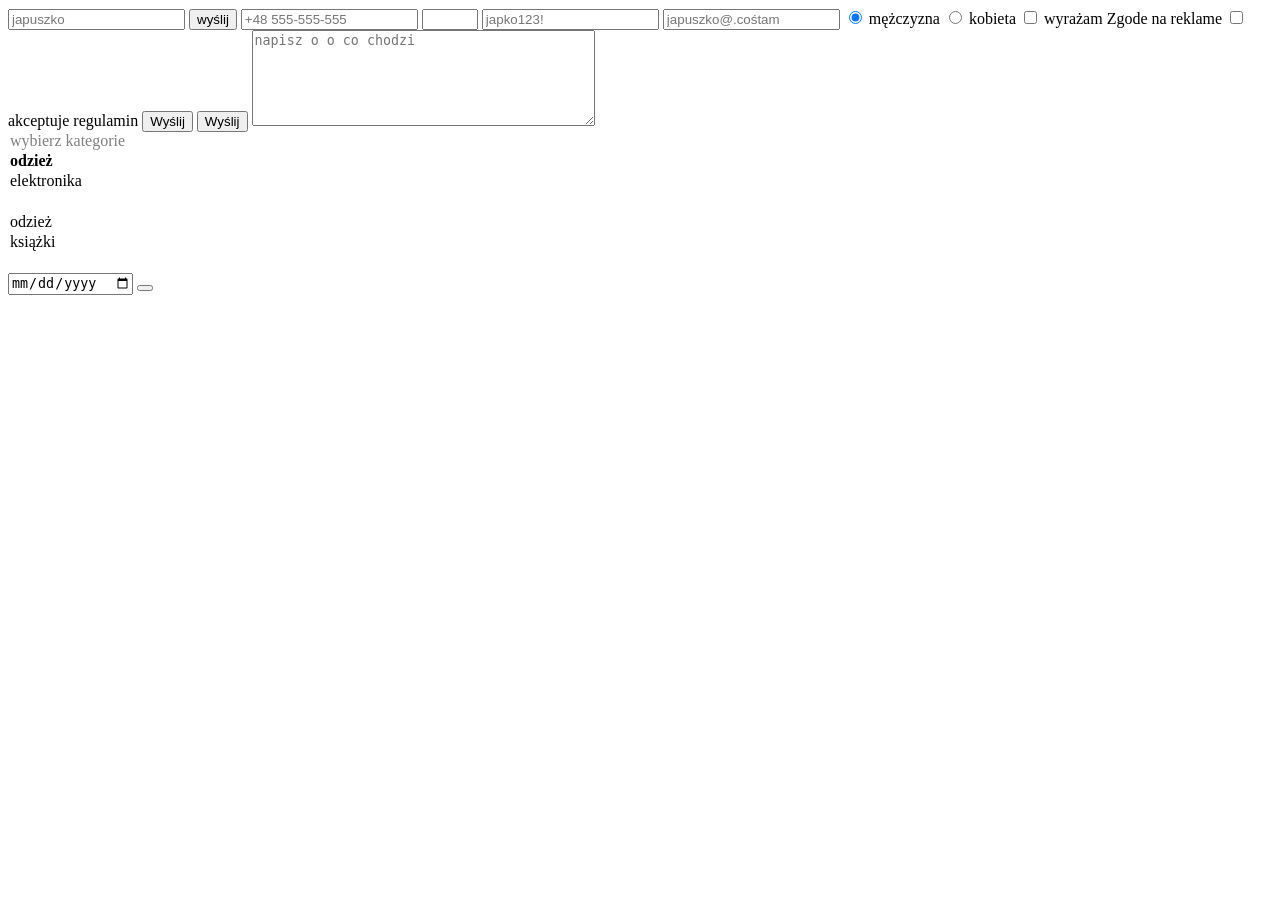
==== formularz.html @ 3daad93e "commit" ====
<!DOCTYPE html>
<html lang="pl">
<head>
    <meta charset="UTF-8">
    <meta name="viewport" content="width=device-width, initial-scale=1.0">
    <title>Document</title>
</head>
<body>
    <!--action i method mają znaczenie tylko dla języka PHP -->
    <form actio="skrypt.php" method="post">
    <!-- type zawsze, name tylko jeśli używamy PHP-->
    <input type="text" name="imie" placeholder="japuszko"  >
    <!-- przycisk submit-->
     <input type="submit" value="wyślij">
    <!--pole typu numer telefonu-->
    <input type="tel" name="telefon" placeholder="+48 555-555-555" pattern="[+][0-9]{2} [0-9]{3}-[0-9]{3}-[0-9]">
      <!--pole numeryczne-->
     <input type="number" name="wiek" min="18" max="100">
     <!--pole na hasło -->
     <input type="password" name="hasło" placeholder="japko123!">
     <!--przycisk-->
     <input type="email" name="mail" placeholder="japuszko@.cośtam">
     
     
     
     <!-- pole wyboru typu radio-->
      <input type="radio" name="plec" value="mezczyzna" checked> mężczyzna
      <input  type="radio" name="plec value=kobieta"> kobieta
     <!-- checkbox-->
      <input type="checkbox" name="ZgodaReklamowa" value="tak"> wyrażam Zgode na reklame
      <input type="checkbox" name="zgodaregaulamin" value="tak" required> akceptuje regulamin
      <input type="submit" value="Wyślij">
      <button type="submit">Wyślij</button>
     <textarea name="wiadomość" rows="6" cols="40" placeholder="napisz o o co chodzi"></textarea>
      <!--lista rozwijana-->
    </select>
     <option value="" disabled selected>wybierz kategorie</option>
          <optgroup label="odzież">
      <option name="Ktegorie">elektronika<option> <!--skrypt widzi elektronika-->  
           <option value="odziesz">odzież</option> <!-- skrypt widzi odziez-->
           <option value="ksiazki">książki</option> <!--skrypt widzi-->
            <option value="elektronika"></option>  
      </optgroup>
        </select>

     <!--pole data / czas-->
     <input type="date" name="termin">
     <!--alternattywny przycisk sumbit-->
     <button type="submit"></button>

    </form>
    </body>
</html>
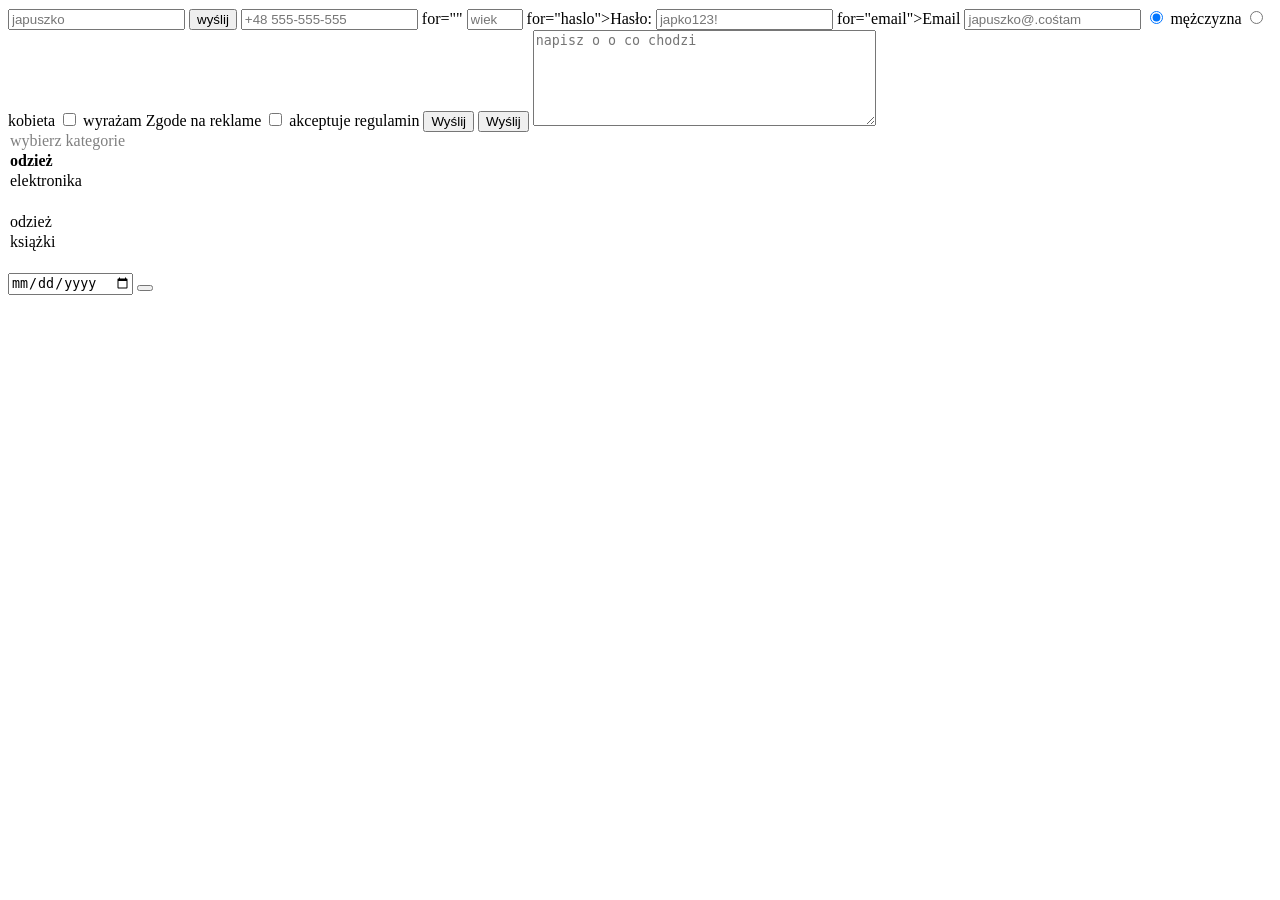
==== commit c4dbc7c5: "Added contact form with fields for message topic and preferred contact method" ====
--- a/formularz.html
+++ b/formularz.html
@@ -15,10 +15,13 @@
     <!--pole typu numer telefonu-->
     <input type="tel" name="telefon" placeholder="+48 555-555-555" pattern="[+][0-9]{2} [0-9]{3}-[0-9]{3}-[0-9]">
       <!--pole numeryczne-->
-     <input type="number" name="wiek" min="18" max="100">
+      <label> for=""</label>
+     <input type="number" name="wiek" placeholder="wiek" min="18" max="100">
      <!--pole na hasło -->
+     <label> for="haslo">Hasło:</label>
      <input type="password" name="hasło" placeholder="japko123!">
      <!--przycisk-->
+     <label>for="email">Email</label>
      <input type="email" name="mail" placeholder="japuszko@.cośtam">
      
      
@@ -27,7 +30,9 @@
       <input type="radio" name="plec" value="mezczyzna" checked> mężczyzna
       <input  type="radio" name="plec value=kobieta"> kobieta
      <!-- checkbox-->
+      <label>
       <input type="checkbox" name="ZgodaReklamowa" value="tak"> wyrażam Zgode na reklame
+      </label>
       <input type="checkbox" name="zgodaregaulamin" value="tak" required> akceptuje regulamin
       <input type="submit" value="Wyślij">
       <button type="submit">Wyślij</button>
@@ -43,6 +48,12 @@
       </optgroup>
         </select>
 
+     <!--pole na hasło-->
+     <label
+
+
+
+
      <!--pole data / czas-->
      <input type="date" name="termin">
      <!--alternattywny przycisk sumbit-->
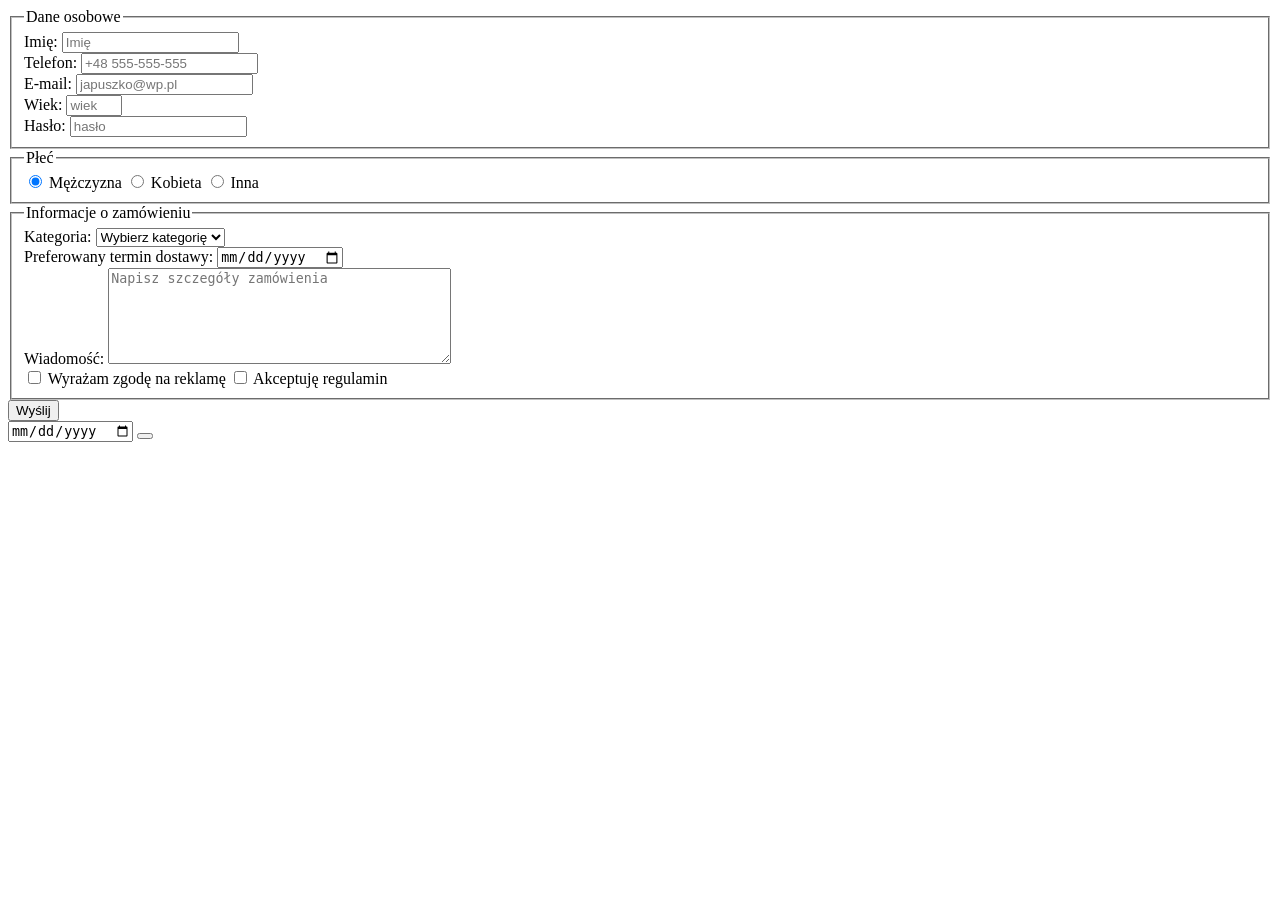
==== commit 279fd723: "Add CSS styles, update form structure, and enhance product display in HTML" ====
--- a/formularz.html
+++ b/formularz.html
@@ -6,50 +6,128 @@
     <title>Document</title>
 </head>
 <body>
-    <!--action i method mają znaczenie tylko dla języka PHP -->
-    <form actio="skrypt.php" method="post">
-    <!-- type zawsze, name tylko jeśli używamy PHP-->
-    <input type="text" name="imie" placeholder="japuszko"  >
-    <!-- przycisk submit-->
-     <input type="submit" value="wyślij">
-    <!--pole typu numer telefonu-->
-    <input type="tel" name="telefon" placeholder="+48 555-555-555" pattern="[+][0-9]{2} [0-9]{3}-[0-9]{3}-[0-9]">
-      <!--pole numeryczne-->
-      <label> for=""</label>
-     <input type="number" name="wiek" placeholder="wiek" min="18" max="100">
-     <!--pole na hasło -->
-     <label> for="haslo">Hasło:</label>
-     <input type="password" name="hasło" placeholder="japko123!">
-     <!--przycisk-->
-     <label>for="email">Email</label>
-     <input type="email" name="mail" placeholder="japuszko@.cośtam">
+    
      
      
      
-     <!-- pole wyboru typu radio-->
-      <input type="radio" name="plec" value="mezczyzna" checked> mężczyzna
-      <input  type="radio" name="plec value=kobieta"> kobieta
-     <!-- checkbox-->
-      <label>
-      <input type="checkbox" name="ZgodaReklamowa" value="tak"> wyrażam Zgode na reklame
-      </label>
-      <input type="checkbox" name="zgodaregaulamin" value="tak" required> akceptuje regulamin
-      <input type="submit" value="Wyślij">
-      <button type="submit">Wyślij</button>
-     <textarea name="wiadomość" rows="6" cols="40" placeholder="napisz o o co chodzi"></textarea>
-      <!--lista rozwijana-->
-    </select>
-     <option value="" disabled selected>wybierz kategorie</option>
-          <optgroup label="odzież">
-      <option name="Ktegorie">elektronika<option> <!--skrypt widzi elektronika-->  
-           <option value="odziesz">odzież</option> <!-- skrypt widzi odziez-->
-           <option value="ksiazki">książki</option> <!--skrypt widzi-->
-            <option value="elektronika"></option>  
-      </optgroup>
-        </select>
-
-     <!--pole na hasło-->
-     <label
+   
+    <!DOCTYPE html>
+<html lang="pl">
+<head>
+    <meta charset="UTF-8">
+    <meta name="viewport" content="width=device-width, initial-scale=1.0">
+    <title>Formularz</title>
+</head>
+<body>
+    <form action="skrypt.php" method="post">
+        <fieldset>
+            <legend>Dane osobowe</legend>
+
+            <div>
+                <label for="imie">Imię:</label>
+                <input type="text" id="imie" name="imie" placeholder="Imię" required>
+            </div>
+
+            <div>
+                <label for="telefon">Telefon:</label>
+                <input
+                    type="tel"
+                    id="telefon"
+                    name="telefon"
+                    placeholder="+48 555-555-555"
+                    pattern="[+][0-9]{2} [0-9]{3}-[0-9]{3}-[0-9]"
+                    required
+                >
+            </div>
+
+            <div>
+                <label for="email">E-mail:</label>
+                <input
+                    type="email"
+                    id="email"
+                    name="email"
+                    placeholder="japuszko@wp.pl"
+                    required
+                >
+            </div>
+
+            <div>
+                <label for="wiek">Wiek:</label>
+                <input type="number" id="wiek" name="wiek" min="18" max="100" placeholder="wiek" required>
+            </div>
+
+            <div>
+                <label for="haslo">Hasło:</label>
+                <input type="password" id="haslo" name="haslo" placeholder="hasło" required>
+            </div>
+        </fieldset>
+
+        <fieldset>
+            <legend>Płeć</legend>
+
+            <label>
+                <input type="radio" name="plec" value="mezczyzna" checked>
+                Mężczyzna
+            </label>
+
+            <label>
+                <input type="radio" name="plec" value="kobieta">
+                Kobieta
+            </label>
+
+            <label>
+                <input type="radio" name="plec" value="inna">
+                Inna
+            </label>
+        </fieldset>
+
+        <fieldset>
+            <legend>Informacje o zamówieniu</legend>
+
+            <div>
+                <label for="kategoria">Kategoria:</label>
+                <select id="kategoria" name="kategoria" required>
+                    <option value="" disabled selected>Wybierz kategorię</option>
+                    <optgroup label="Produkty">
+                        <option value="japuszki">Japuszki</option>
+                        <option value="odziez">Odzież</option>
+                        <option value="ksiazki">Książki</option>
+                        <option value="elektronika">Elektronika</option>
+                    </optgroup>
+                </select>
+            </div>
+
+            <div>
+                <label for="termin">Preferowany termin dostawy:</label>
+                <input type="date" id="termin" name="termin">
+            </div>
+
+            <div>
+                <label for="wiadomosc">Wiadomość:</label>
+                <textarea
+                    id="wiadomosc"
+                    name="wiadomosc"
+                    rows="6"
+                    cols="40"
+                    placeholder="Napisz szczegóły zamówienia"
+                ></textarea>
+            </div>
+
+            <label>
+                <input type="checkbox" name="zgoda_reklama" value="tak">
+                Wyrażam zgodę na reklamę
+            </label>
+
+            <label>
+                <input type="checkbox" name="regulamin" value="tak" required>
+                Akceptuję regulamin
+            </label>
+        </fieldset>
+
+        <button type="submit">Wyślij</button>
+    </form>
+</body>
+</html>
 
 
 
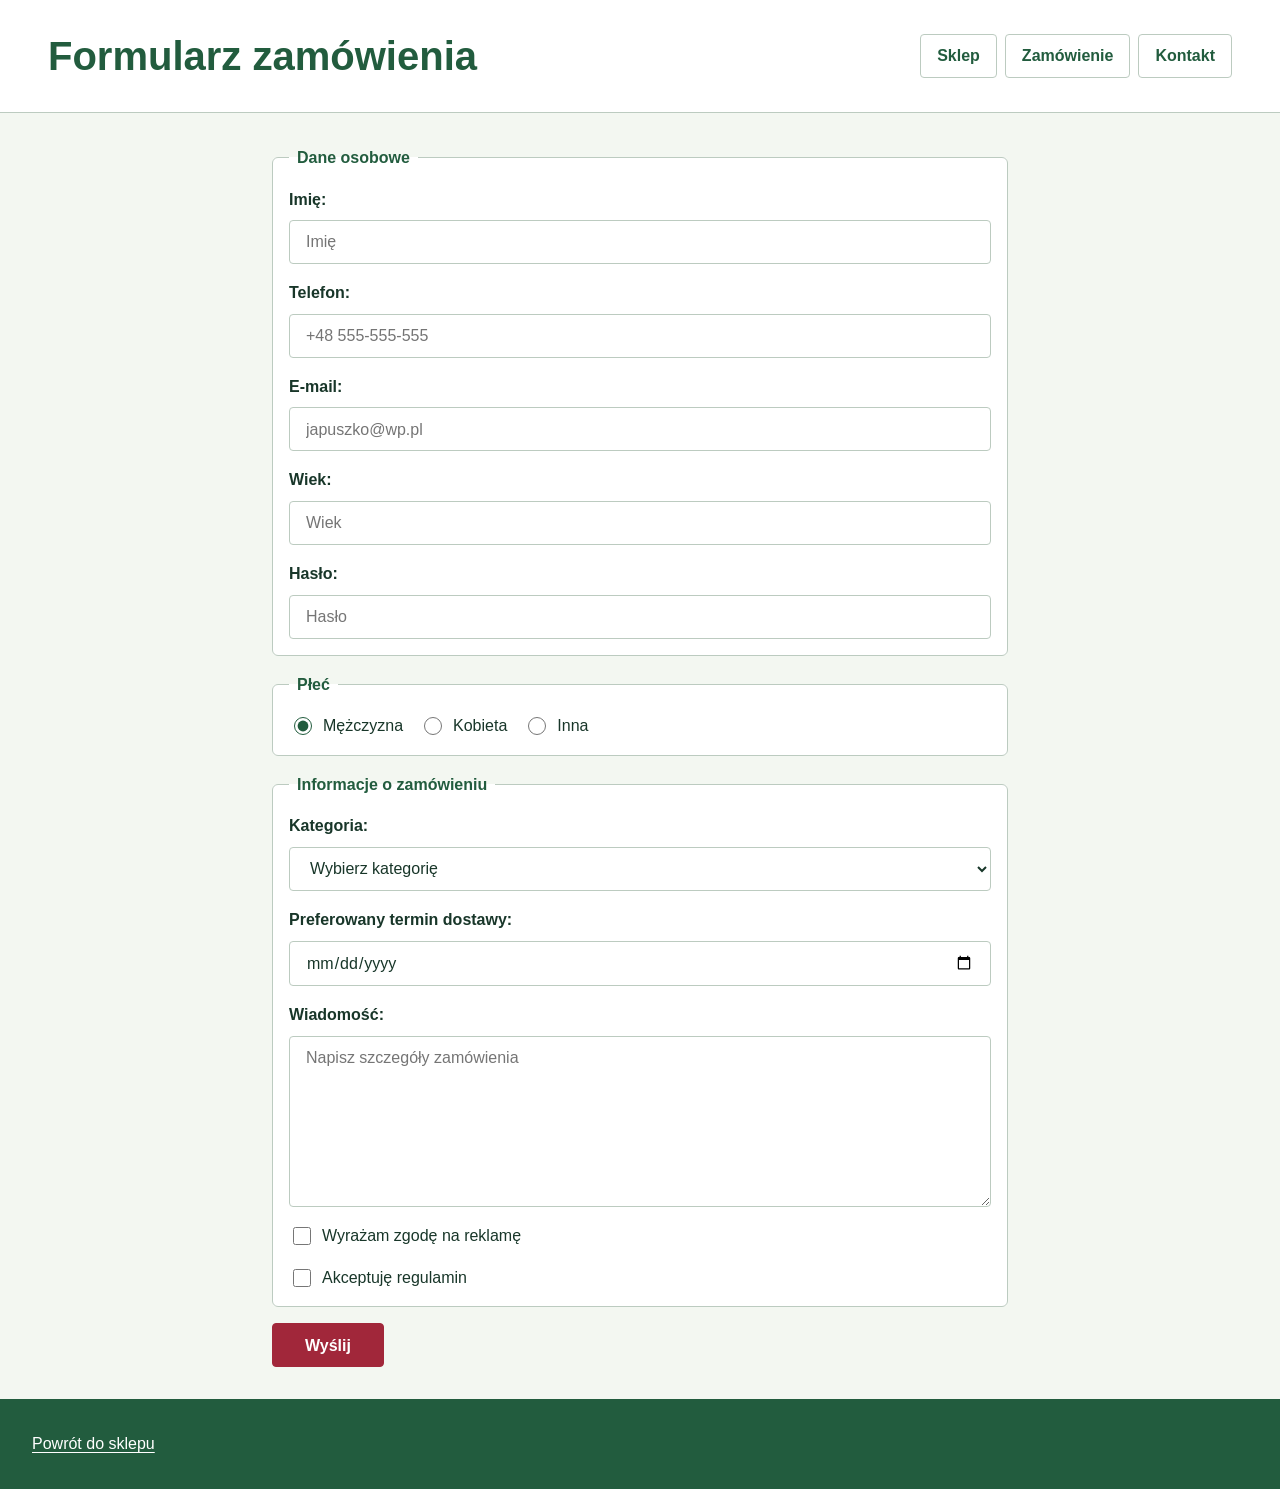
==== commit 0da44d97: "Unify form and information pages with storefront" ====
--- a/formularz.html
+++ b/formularz.html
@@ -3,322 +3,274 @@
 <head>
     <meta charset="UTF-8">
     <meta name="viewport" content="width=device-width, initial-scale=1.0">
-    <title>Document</title>
+    <title>Formularz zamówienia | Sklep z japuszkami</title>
+    <link rel="stylesheet" href="css/style.css">
 </head>
 <body>
-    
-     
-     
-     
-   
-    <!DOCTYPE html>
-<html lang="pl">
-<head>
-    <meta charset="UTF-8">
-    <meta name="viewport" content="width=device-width, initial-scale=1.0">
-    <title>Formularz</title>
-</head>
-<body>
-    <form action="skrypt.php" method="post">
-        <fieldset>
-            <legend>Dane osobowe</legend>
-
-            <div>
-                <label for="imie">Imię:</label>
-                <input type="text" id="imie" name="imie" placeholder="Imię" required>
-            </div>
-
-            <div>
-                <label for="telefon">Telefon:</label>
-                <input
-                    type="tel"
-                    id="telefon"
-                    name="telefon"
-                    placeholder="+48 555-555-555"
-                    pattern="[+][0-9]{2} [0-9]{3}-[0-9]{3}-[0-9]"
-                    required
-                >
-            </div>
-
-            <div>
-                <label for="email">E-mail:</label>
-                <input
-                    type="email"
-                    id="email"
-                    name="email"
-                    placeholder="japuszko@wp.pl"
-                    required
-                >
-            </div>
-
-            <div>
-                <label for="wiek">Wiek:</label>
-                <input type="number" id="wiek" name="wiek" min="18" max="100" placeholder="wiek" required>
-            </div>
-
-            <div>
-                <label for="haslo">Hasło:</label>
-                <input type="password" id="haslo" name="haslo" placeholder="hasło" required>
-            </div>
-        </fieldset>
-
-        <fieldset>
-            <legend>Płeć</legend>
-
-            <label>
-                <input type="radio" name="plec" value="mezczyzna" checked>
-                Mężczyzna
-            </label>
-
-            <label>
-                <input type="radio" name="plec" value="kobieta">
-                Kobieta
-            </label>
-
-            <label>
-                <input type="radio" name="plec" value="inna">
-                Inna
-            </label>
-        </fieldset>
-
-        <fieldset>
-            <legend>Informacje o zamówieniu</legend>
-
-            <div>
-                <label for="kategoria">Kategoria:</label>
-                <select id="kategoria" name="kategoria" required>
-                    <option value="" disabled selected>Wybierz kategorię</option>
-                    <optgroup label="Produkty">
-                        <option value="japuszki">Japuszki</option>
-                        <option value="odziez">Odzież</option>
-                        <option value="ksiazki">Książki</option>
-                        <option value="elektronika">Elektronika</option>
-                    </optgroup>
-                </select>
-            </div>
-
-            <div>
-                <label for="termin">Preferowany termin dostawy:</label>
-                <input type="date" id="termin" name="termin">
-            </div>
-
-            <div>
-                <label for="wiadomosc">Wiadomość:</label>
-                <textarea
-                    id="wiadomosc"
-                    name="wiadomosc"
-                    rows="6"
-                    cols="40"
-                    placeholder="Napisz szczegóły zamówienia"
-                ></textarea>
-            </div>
-
-            <label>
-                <input type="checkbox" name="zgoda_reklama" value="tak">
-                Wyrażam zgodę na reklamę
-            </label>
-
-            <label>
-                <input type="checkbox" name="regulamin" value="tak" required>
-                Akceptuję regulamin
-            </label>
-        </fieldset>
-
-        <button type="submit">Wyślij</button>
-    </form>
+    <header class="site-header">
+        <div class="site-header__inner">
+            <h1>Formularz zamówienia</h1>
+            <nav class="site-nav" aria-label="Nawigacja główna">
+                <a href="img/index.html">Sklep</a>
+                <a href="formularz.html" aria-current="page">Zamówienie</a>
+                <a href="kontakt.html">Kontakt</a>
+            </nav>
+        </div>
+    </header>
+
+    <main class="site-main page-main">
+        <form action="skrypt.php" method="post">
+            <fieldset>
+                <legend>Dane osobowe</legend>
+                <div class="form-field">
+                    <label for="imie">Imię:</label>
+                    <input type="text" id="imie" name="imie" autocomplete="given-name" placeholder="Imię" required>
+                </div>
+                <div class="form-field">
+                    <label for="telefon">Telefon:</label>
+                    <input type="tel" id="telefon" name="telefon" autocomplete="tel" placeholder="+48 555-555-555" pattern="\+?[0-9]{2} [0-9]{3}-[0-9]{3}-[0-9]{3}" required>
+                </div>
+                <div class="form-field">
+                    <label for="email">E-mail:</label>
+                    <input type="email" id="email" name="email" autocomplete="email" placeholder="japuszko@wp.pl" required>
+                </div>
+                <div class="form-field">
+                    <label for="wiek">Wiek:</label>
+                    <input type="number" id="wiek" name="wiek" min="18" max="100" placeholder="Wiek" required>
+                </div>
+                <div class="form-field">
+                    <label for="haslo">Hasło:</label>
+                    <input type="password" id="haslo" name="haslo" autocomplete="new-password" placeholder="Hasło" required>
+                </div>
+            </fieldset>
+
+            <fieldset>
+                <legend>Płeć</legend>
+                <div class="form-options">
+                    <label class="form-option"><input type="radio" name="plec" value="mezczyzna" checked> Mężczyzna</label>
+                    <label class="form-option"><input type="radio" name="plec" value="kobieta"> Kobieta</label>
+                    <label class="form-option"><input type="radio" name="plec" value="inna"> Inna</label>
+                </div>
+            </fieldset>
+
+            <fieldset>
+                <legend>Informacje o zamówieniu</legend>
+                <div class="form-field">
+                    <label for="kategoria">Kategoria:</label>
+                    <select id="kategoria" name="kategoria" required>
+                        <option value="" disabled selected>Wybierz kategorię</option>
+                        <optgroup label="Produkty">
+                            <option value="japuszka">Japuszki</option>
+                            <option value="odziez">Odzież</option>
+                            <option value="ksiazki">Książki</option>
+                            <option value="elektronika">Elektronika</option>
+                        </optgroup>
+                    </select>
+                </div>
+                <div class="form-field">
+                    <label for="termin">Preferowany termin dostawy:</label>
+                    <input type="date" id="termin" name="termin">
+                </div>
+                <div class="form-field">
+                    <label for="wiadomosc">Wiadomość:</label>
+                    <textarea id="wiadomosc" name="wiadomosc" rows="6" placeholder="Napisz szczegóły zamówienia"></textarea>
+                </div>
+                <label class="form-option"><input type="checkbox" name="zgoda_reklama" value="tak"> Wyrażam zgodę na reklamę</label>
+                <label class="form-option"><input type="checkbox" name="regulamin" value="tak" required> Akceptuję regulamin</label>
+            </fieldset>
+
+            <button class="form-submit" type="submit">Wyślij</button>
+        </form>
+    </main>
+
+    <footer class="site-footer">
+        <div class="site-footer__inner">
+            <p><a href="img/index.html">Powrót do sklepu</a></p>
+        </div>
+    </footer>
 </body>
 </html>
 
 
 
 
-     <!--pole data / czas-->
-     <input type="date" name="termin">
-     <!--alternattywny przycisk sumbit-->
-     <button type="submit"></button>
-
-    </form>
-    </body>
-</html>
-
-
-
-
-
-
-
-
-
-
-
-
-
-
-
-
-
-
-
-
-
-
-
-
-
-
-
-
-
-
-
-
-
-
-
-
-
-
-
-
-
-
-
-
-
-
-
-
-
-
-
-
-
-
-
-
-
-
-
-
-
-
-
-
-
-
-
-
-
-
-
-
-
-
-
-
-
-
-
-
-
-
-
-
-
-
-
-
-
-
-
-
-
-
-
-
-
-
-
-
-
-
-
-
-
-
-
-
-
-
-
-
-
-
-
-
-
-
-
-
-
-
-
-
-
-
-
-
-
-
-
-
-
-
-
-
-
-
-
-
-
-
-
-
-
-
-
-
-
-
-
-
-
-
-
-
-
-
-
-
-
-
-
-
-
-
-
-
-
-
-
-
-
-
-
-
-
-
-
-
-
-
+
+
+
+
+
+
+
+
+
+
+
+
+
+
+
+
+
+
+
+
+
+
+
+
+
+
+
+
+
+
+
+
+
+
+
+
+
+
+
+
+
+
+
+
+
+
+
+
+
+
+
+
+
+
+
+
+
+
+
+
+
+
+
+
+
+
+
+
+
+
+
+
+
+
+
+
+
+
+
+
+
+
+
+
+
+
+
+
+
+
+
+
+
+
+
+
+
+
+
+
+
+
+
+
+
+
+
+
+
+
+
+
+
+
+
+
+
+
+
+
+
+
+
+
+
+
+
+
+
+
+
+
+
+
+
+
+
+
+
+
+
+
+
+
+
+
+
+
+
+
+
+
+
+
+
+
+
+
+
+
+
+
+
+
+
+
+
+
+
+
+
+
+
+
+
+
+
+
+
+
--- a/css/style.css
+++ b/css/style.css
@@ -0,0 +1,321 @@
+* {
+	box-sizing: border-box;
+}
+
+:root {
+	--kolor-tla: #F3F7F1;
+	--kolor-powierzchni: #FFFFFF;
+	--kolor-tekstu: #183629;
+	--kolor-tekstu-drugorzednego: #3F5B4C;
+	--kolor-glowny: #225C3E;
+	--kolor-akcentu: #A1273A;
+	--kolor-akcentu-hover: #7D1E2F;
+	--kolor-zloty: #704A00;
+	--kolor-owocowy: #613A78;
+	--kolor-obramowania: #BCCBC0;
+	--kolor-cienia: #18362924;
+
+	--odstep-maly: 0.5rem;
+	--odstep-sredni: 1rem;
+	--odstep-duzy: 2rem;
+}
+
+html {
+	scroll-behavior: smooth;
+}
+
+body {
+	margin: 0;
+	background-color: var(--kolor-tla);
+	color: var(--kolor-tekstu);
+	font-family: "Segoe UI", Arial, sans-serif;
+	font-size: 1rem;
+	line-height: 1.6;
+}
+
+h1,
+h2,
+h3 {
+	line-height: 1.2;
+}
+
+h1 {
+	color: var(--kolor-glowny);
+	font-size: 2.5rem;
+}
+
+h2 {
+	font-size: 1.75rem;
+}
+
+h3 {
+	font-size: 1.25rem;
+}
+
+p {
+	max-width: 65ch;
+}
+
+a {
+	color: var(--kolor-akcentu);
+	text-underline-offset: 0.2em;
+}
+
+a:hover {
+	color: var(--kolor-akcentu-hover);
+}
+
+a:focus-visible,
+button:focus-visible,
+input:focus-visible,
+select:focus-visible,
+textarea:focus-visible {
+	outline: 0.1875rem solid var(--kolor-akcentu);
+	outline-offset: 0.125rem;
+}
+
+.site-header {
+	background-color: var(--kolor-powierzchni);
+	border-bottom: 0.0625rem solid var(--kolor-obramowania);
+}
+
+.site-header__inner {
+	max-width: 76rem;
+	margin: 0 auto;
+	padding: var(--odstep-duzy) var(--odstep-sredni);
+	display: flex;
+	align-items: center;
+	justify-content: space-between;
+	gap: var(--odstep-duzy);
+	flex-wrap: wrap;
+}
+
+.site-header h1 {
+	margin: 0;
+}
+
+.site-header__intro {
+	margin: var(--odstep-maly) 0 0;
+	color: var(--kolor-tekstu-drugorzednego);
+}
+
+.site-nav {
+	display: flex;
+	align-items: center;
+	gap: var(--odstep-maly);
+	flex-wrap: wrap;
+}
+
+.site-nav a {
+	padding: var(--odstep-maly) var(--odstep-sredni);
+	border: 0.0625rem solid var(--kolor-obramowania);
+	border-radius: 0.25rem;
+	color: var(--kolor-glowny);
+	font-weight: 600;
+	text-decoration: none;
+}
+
+.site-nav a:hover {
+	border-color: var(--kolor-akcentu);
+	background-color: var(--kolor-akcentu);
+	color: var(--kolor-powierzchni);
+}
+
+.site-main {
+	max-width: 76rem;
+	margin: 0 auto;
+	padding: var(--odstep-duzy) var(--odstep-sredni);
+	display: grid;
+	gap: var(--odstep-duzy);
+}
+
+.page-main {
+	max-width: 48rem;
+}
+
+.section-title {
+	margin: 0 0 var(--odstep-sredni);
+	padding-bottom: var(--odstep-maly);
+	border-bottom: 0.125rem solid var(--kolor-glowny);
+	color: var(--kolor-glowny);
+}
+
+.products-grid {
+	display: grid;
+	grid-template-columns: repeat(auto-fit, minmax(min(100%, 16rem), 1fr));
+	gap: var(--odstep-sredni);
+}
+
+.product-card {
+	min-width: 0;
+	padding: var(--odstep-sredni);
+	display: grid;
+	align-content: start;
+	gap: var(--odstep-maly);
+	border: 0.0625rem solid var(--kolor-obramowania);
+	border-radius: 0.375rem;
+	background-color: var(--kolor-powierzchni);
+	box-shadow: 0 0.375rem 1rem var(--kolor-cienia);
+}
+
+.product-card h3 {
+	margin: 0;
+}
+
+.product-card__title--classic {
+	color: var(--kolor-akcentu);
+}
+
+.product-card__title--premium {
+	color: var(--kolor-zloty);
+}
+
+.product-card__title--glowing {
+	color: var(--kolor-owocowy);
+}
+
+.product-card p {
+	margin: 0;
+}
+
+.product-card figure {
+	margin: 0;
+	min-width: 0;
+}
+
+.product-card img {
+	width: 100%;
+	max-height: 14rem;
+	aspect-ratio: 1;
+	object-fit: contain;
+	border-radius: 0.25rem;
+	background-color: var(--kolor-tla);
+}
+
+.product-card figcaption {
+	margin-top: var(--odstep-maly);
+	color: var(--kolor-tekstu-drugorzednego);
+}
+
+.info-section {
+	padding-top: var(--odstep-duzy);
+	border-top: 0.0625rem solid var(--kolor-obramowania);
+}
+
+.info-section ul,
+.info-section ol {
+	padding-left: var(--odstep-duzy);
+}
+
+.site-footer {
+	padding: var(--odstep-duzy) var(--odstep-sredni);
+	background-color: var(--kolor-glowny);
+	color: var(--kolor-powierzchni);
+}
+
+.site-footer__inner {
+	max-width: 76rem;
+	margin: 0 auto;
+}
+
+.site-footer p {
+	margin: 0;
+}
+
+.site-footer a {
+	color: var(--kolor-powierzchni);
+}
+
+.site-footer a:hover {
+	color: var(--kolor-tla);
+}
+
+form {
+	display: grid;
+	gap: var(--odstep-sredni);
+}
+
+fieldset {
+	min-width: 0;
+	margin: 0;
+	padding: var(--odstep-sredni);
+	display: grid;
+	gap: var(--odstep-sredni);
+	border: 0.0625rem solid var(--kolor-obramowania);
+	border-radius: 0.375rem;
+	background-color: var(--kolor-powierzchni);
+}
+
+legend {
+	padding: 0 var(--odstep-maly);
+	color: var(--kolor-glowny);
+	font-weight: 700;
+}
+
+.form-field {
+	min-width: 0;
+	display: grid;
+	gap: var(--odstep-maly);
+}
+
+.form-field label {
+	font-weight: 600;
+}
+
+input,
+select,
+textarea {
+	width: 100%;
+	min-width: 0;
+	min-height: 2.75rem;
+	padding: var(--odstep-maly) var(--odstep-sredni);
+	border: 0.0625rem solid var(--kolor-obramowania);
+	border-radius: 0.25rem;
+	background-color: var(--kolor-powierzchni);
+	color: var(--kolor-tekstu);
+	font: inherit;
+}
+
+textarea {
+	resize: vertical;
+}
+
+.form-options {
+	display: flex;
+	flex-wrap: wrap;
+	gap: var(--odstep-sredni);
+}
+
+.form-option {
+	display: flex;
+	align-items: flex-start;
+	gap: var(--odstep-maly);
+	font-weight: 400;
+}
+
+.form-option input {
+	width: 1.125rem;
+	min-height: 1.125rem;
+	margin-top: 0.25rem;
+	padding: 0;
+	flex: 0 0 auto;
+	accent-color: var(--kolor-glowny);
+}
+
+.form-submit {
+	justify-self: start;
+	min-height: 2.75rem;
+	padding: var(--odstep-maly) var(--odstep-duzy);
+	border: 0.0625rem solid var(--kolor-akcentu);
+	border-radius: 0.25rem;
+	background-color: var(--kolor-akcentu);
+	color: var(--kolor-powierzchni);
+	font: inherit;
+	font-weight: 700;
+	cursor: pointer;
+}
+
+.form-submit:hover {
+	border-color: var(--kolor-akcentu-hover);
+	background-color: var(--kolor-akcentu-hover);
+}
